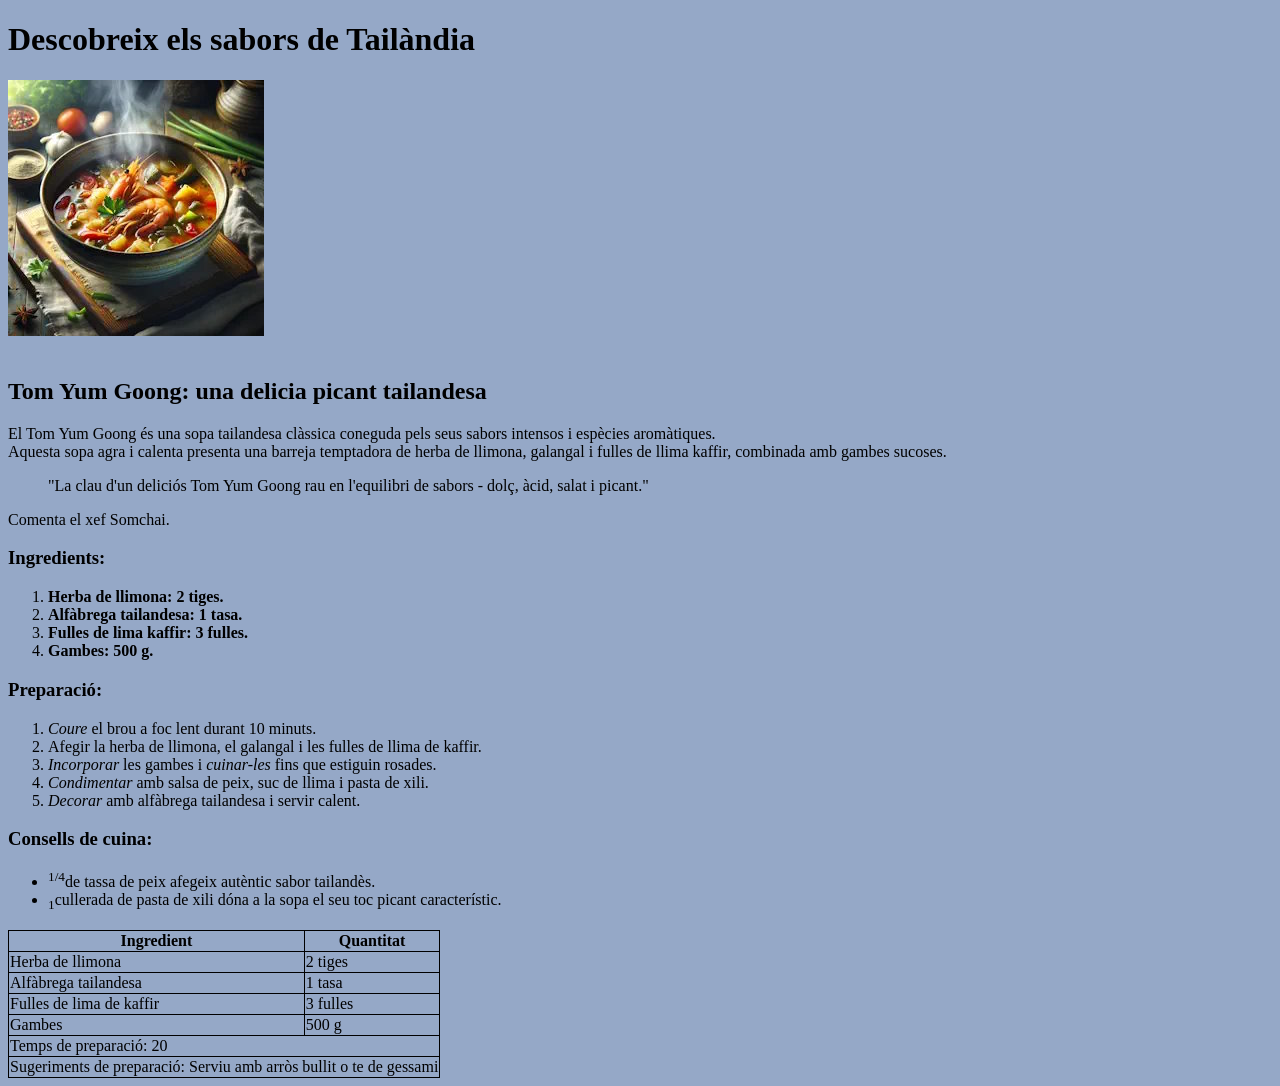
==== block1.html @ 3567cc67 "web proba classe" ====
<!DOCTYPE html>
<html lang = "ca">
    <head>
        <title>Taste of Travel</title>
        <meta charset= "UTF-8">
        <meta name= "description" content= "Embarca't en una aventura culinària amb Taste of Travel, explorant sabors i receptes globals.">
        <link rel="stylesheet" href="css/estilB1.css">
    </head>
    <body>
        <h1>Descobreix els sabors de Tailàndia</h1>
        <img src="img/thai-soup.jpg" alt="Tom Yung Goong">
        <br>
        <br>
        <h2>Tom Yum Goong: una delicia picant tailandesa</h2>
                <p>El Tom Yum Goong és una sopa tailandesa clàssica coneguda pels seus sabors intensos i espècies aromàtiques.<br>
            Aquesta sopa agra i calenta presenta una barreja temptadora de herba de llimona, galangal i fulles de llima kaffir, 
            combinada amb gambes sucoses.</p>
            <blockquote> <p>"La clau d'un deliciós Tom Yum Goong rau en l'equilibri de sabors - dolç, àcid, salat i picant."</p></blockquote>
            <p>Comenta el xef Somchai.</p>
        <h3>Ingredients:</h3>
        <ol>
            <li><strong>Herba de llimona: 2 tiges.</strong></li>
            <li><strong>Alfàbrega tailandesa: 1 tasa.</strong></li>
            <li><strong>Fulles de lima kaffir: 3 fulles.</strong></li>
            <li><strong>Gambes: 500 g.</strong></li>
        </ol>
        <h3>Preparació:</h3>
        <ol>
            <li><em>Coure</em> el brou a foc lent durant 10 minuts.</li>
            <li>Afegir la herba de llimona, el galangal i les fulles de llima de kaffir.</li>
            <li><em>Incorporar</em> les gambes i <em>cuinar-les</em> fins que estiguin rosades.</li>
            <li><em>Condimentar</em> amb salsa de peix, suc de llima i pasta de xili.</li>
            <li><em>Decorar</em> amb alfàbrega tailandesa i servir calent.</li>
        </ol>
        <h3>Consells de cuina:</h3>
        <ul>
            <li><sup>1/4</sup>de tassa de peix afegeix autèntic sabor tailandès.</li>
            <li><sub>1</sub>cullerada de pasta de xili dóna a la sopa el seu toc picant característic.</li>
        </ul>

        <table>
            <tr>
                <th>Ingredient</th>
                <th>Quantitat</th>
            </tr>
            <tr>
                <td>Herba de llimona</td>
                <td>2 tiges</td>
            </tr>
            <tr>
                <td>Alfàbrega tailandesa</td>
                <td>1 tasa</td>
            </tr>
            <tr>
                <td>Fulles de lima de kaffir</td>
                <td>3 fulles</td>
            </tr>
            <tr>
                <td>Gambes</td>
                <td>500 g</td>
            </tr>
            <tr>
                <td colspan="2">Temps de preparació: 20</td>
            </tr>
            <tr>
                <td colspan="2">Sugeriments de preparació: Serviu amb arròs bullit o te de gessami</td>
            </tr>
        </table>

    </body>
    
</html>
---- css/estilB1.css ----
body {
    background-color: #95A8C7;
}
table, th, td {
    border: 1px solid black;
    border-collapse: collapse;
}
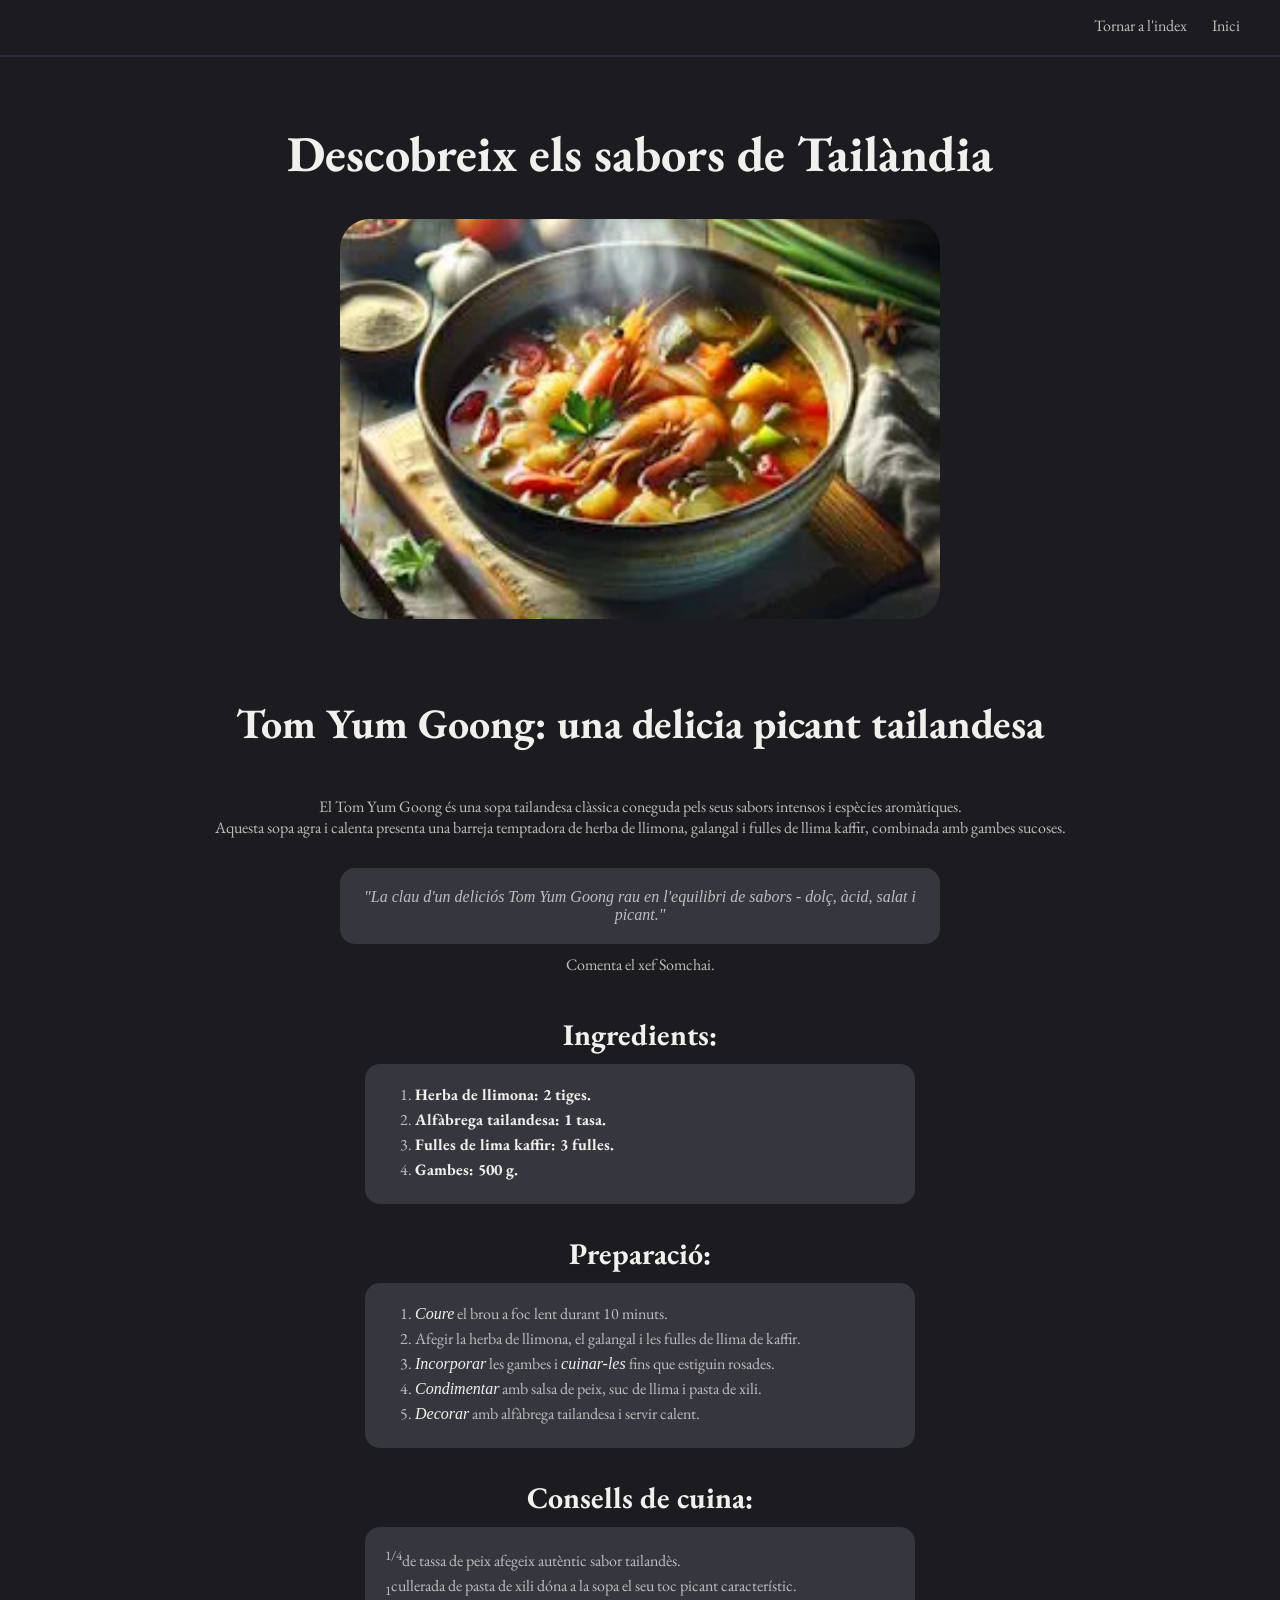
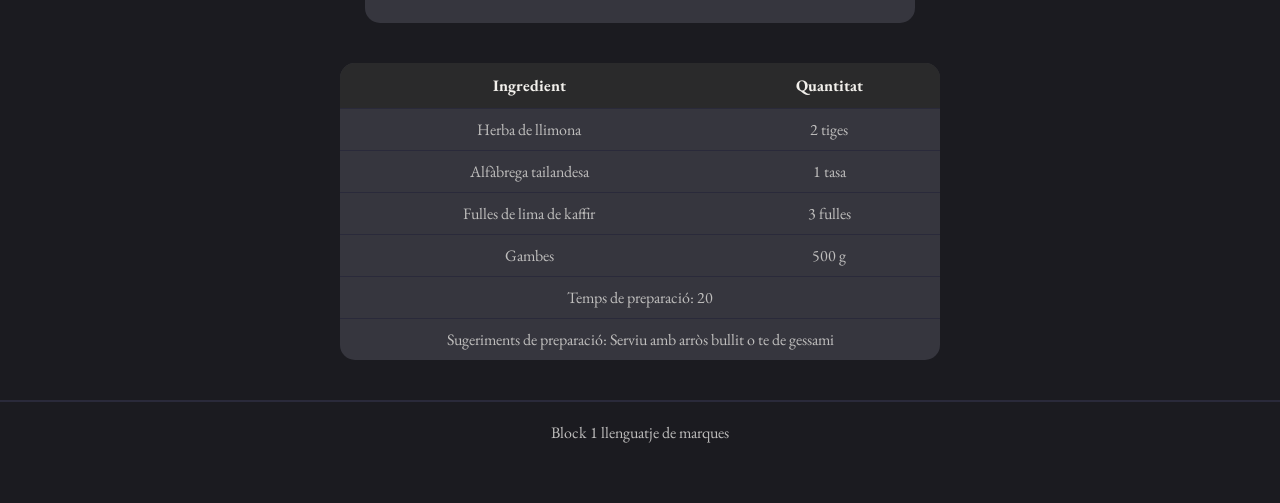
==== commit 385d584a: "tasca acabada, canvis a estil index i bloc 1" ====
--- a/block1.html
+++ b/block1.html
@@ -7,12 +7,20 @@
         <link rel="stylesheet" href="css/estilB1.css">
     </head>
     <body>
+        <header class="capçalera">
+            <nav>
+                <ul>
+                    <li><a href="index.doctreball.html">Tornar a l'index</a></li>
+                    <li><a href="block1.html">Inici</a></li>
+                </ul>
+            </nav>
+        </header>
         <h1>Descobreix els sabors de Tailàndia</h1>
         <img src="img/thai-soup.jpg" alt="Tom Yung Goong">
         <br>
         <br>
         <h2>Tom Yum Goong: una delicia picant tailandesa</h2>
-                <p>El Tom Yum Goong és una sopa tailandesa clàssica coneguda pels seus sabors intensos i espècies aromàtiques.<br>
+                <p class="TomYum">El Tom Yum Goong és una sopa tailandesa clàssica coneguda pels seus sabors intensos i espècies aromàtiques.<br>
             Aquesta sopa agra i calenta presenta una barreja temptadora de herba de llimona, galangal i fulles de llima kaffir, 
             combinada amb gambes sucoses.</p>
             <blockquote> <p>"La clau d'un deliciós Tom Yum Goong rau en l'equilibri de sabors - dolç, àcid, salat i picant."</p></blockquote>
@@ -66,7 +74,8 @@
                 <td colspan="2">Sugeriments de preparació: Serviu amb arròs bullit o te de gessami</td>
             </tr>
         </table>
-
+        <footer>
+            <p>Block 1 llenguatje de marques</p>
+        </footer>
     </body>
-    
 </html>
--- a/css/estilB1.css
+++ b/css/estilB1.css
@@ -1,7 +1,164 @@
+@import url('https://fonts.googleapis.com/css2?family=EB+Garamond:ital,wght@0,400..800;1,400..800&display=swap');
+
+html {
+    background-color: #1b1b20;
+}
+
 body {
-    background-color: #95A8C7;
+    font-family: "EB Garamond", serif;
+    display: flex;
+    flex-direction: column;
+    align-items: center;
+    text-align: center;
+    margin: 0 auto;
+    padding-bottom: 40px;
+    overflow-x: hidden;
 }
-table, th, td {
-    border: 1px solid black;
-    border-collapse: collapse;
+
+p, li, td, th, blockquote {
+    color: #BFBEBD;
+}
+
+h1 {
+    color: #F2F0EC;
+    font-size: 50px;
+}
+
+h2 {
+    color: #F2F0EC;
+    font-size: 42px;
+}
+
+h3 {
+    color: #F2F0EC;
+    font-size: 30px;
+    margin-bottom: 10px;
+}
+
+img {
+    width: 600px;
+    max-width: 100%;
+    height: 400px;
+    object-fit: cover;
+    border-radius: 30px;
+}
+
+p {
+    margin: 10px 0;
+}
+
+blockquote {
+    background-color: #36363e;
+    border-radius: 15px;
+    width: 600px;
+    max-width: 100%;
+    box-sizing: border-box;
+    margin: 20px 0 0;
+    padding: 10px 20px;
+    font-style: italic;
+}
+
+blockquote p {
+    margin: 10px 0;
+}
+
+strong {
+    color: #F2F0EC;
+}
+
+em {
+    color: #F2F0EC;
+}
+
+ol, ul {
+    background-color: #36363e;
+    border-radius: 15px;
+    width: 550px;
+    max-width: 100%;
+    box-sizing: border-box;
+    margin: 0;
+    padding: 20px 20px 20px 50px;
+    text-align: left;
+}
+
+ul {
+    list-style: none;
+    padding-left: 20px;
+}
+
+li {
+    padding-bottom: 4px;
+}
+
+table {
+    background-color: #36363e;
+    border-radius: 15px;
+    border-collapse: separate;
+    border-spacing: 0;
+    width: 600px;
+    max-width: 100%;
+    margin-top: 40px;
+    overflow: hidden;
+}
+
+th {
+    color: #F2F0EC;
+    background-color: #2a2a2b;
+    padding: 12px;
+}
+
+td {
+    padding: 10px 12px;
+    border-top: 1px solid #2A2A3A;
+}
+
+.TomYum {
+    width: 900px;
+}
+
+.capçalera {
+    display: flex;
+    justify-content: right;
+    align-items: center;
+    padding: 15px 20px;
+    border-bottom: 2px solid #2A2A3A;
+    margin-bottom: 30px;
+    width: 100%;
+    box-sizing: border-box;
+    position: sticky;
+    top: 0;
+    z-index: 1;
+    background-color: #1b1b20;
+    isolation: isolate;
+}
+
+.capçalera a {
+    text-decoration: none;
+    color: #BFBEBD;
+    padding-right: 20px;
+    transition: color 0.2s;
+}
+
+.capçalera a:hover {
+    color: #4DD0E1;
+}
+
+.capçalera ul {
+    list-style: none;
+    display: flex;
+    gap: 5px;
+    margin: 0 0 0 auto;
+    padding: 0;
+    background: none;
+    border-radius: 0;
+    width: auto;
+    max-width: none;
+}
+
+footer {
+    margin-top: 40px;
+    padding-top: 10px;
+    border-top: 2px solid #2A2A3A;
+    padding-bottom: 10px;
+    width: 100%;
 }
